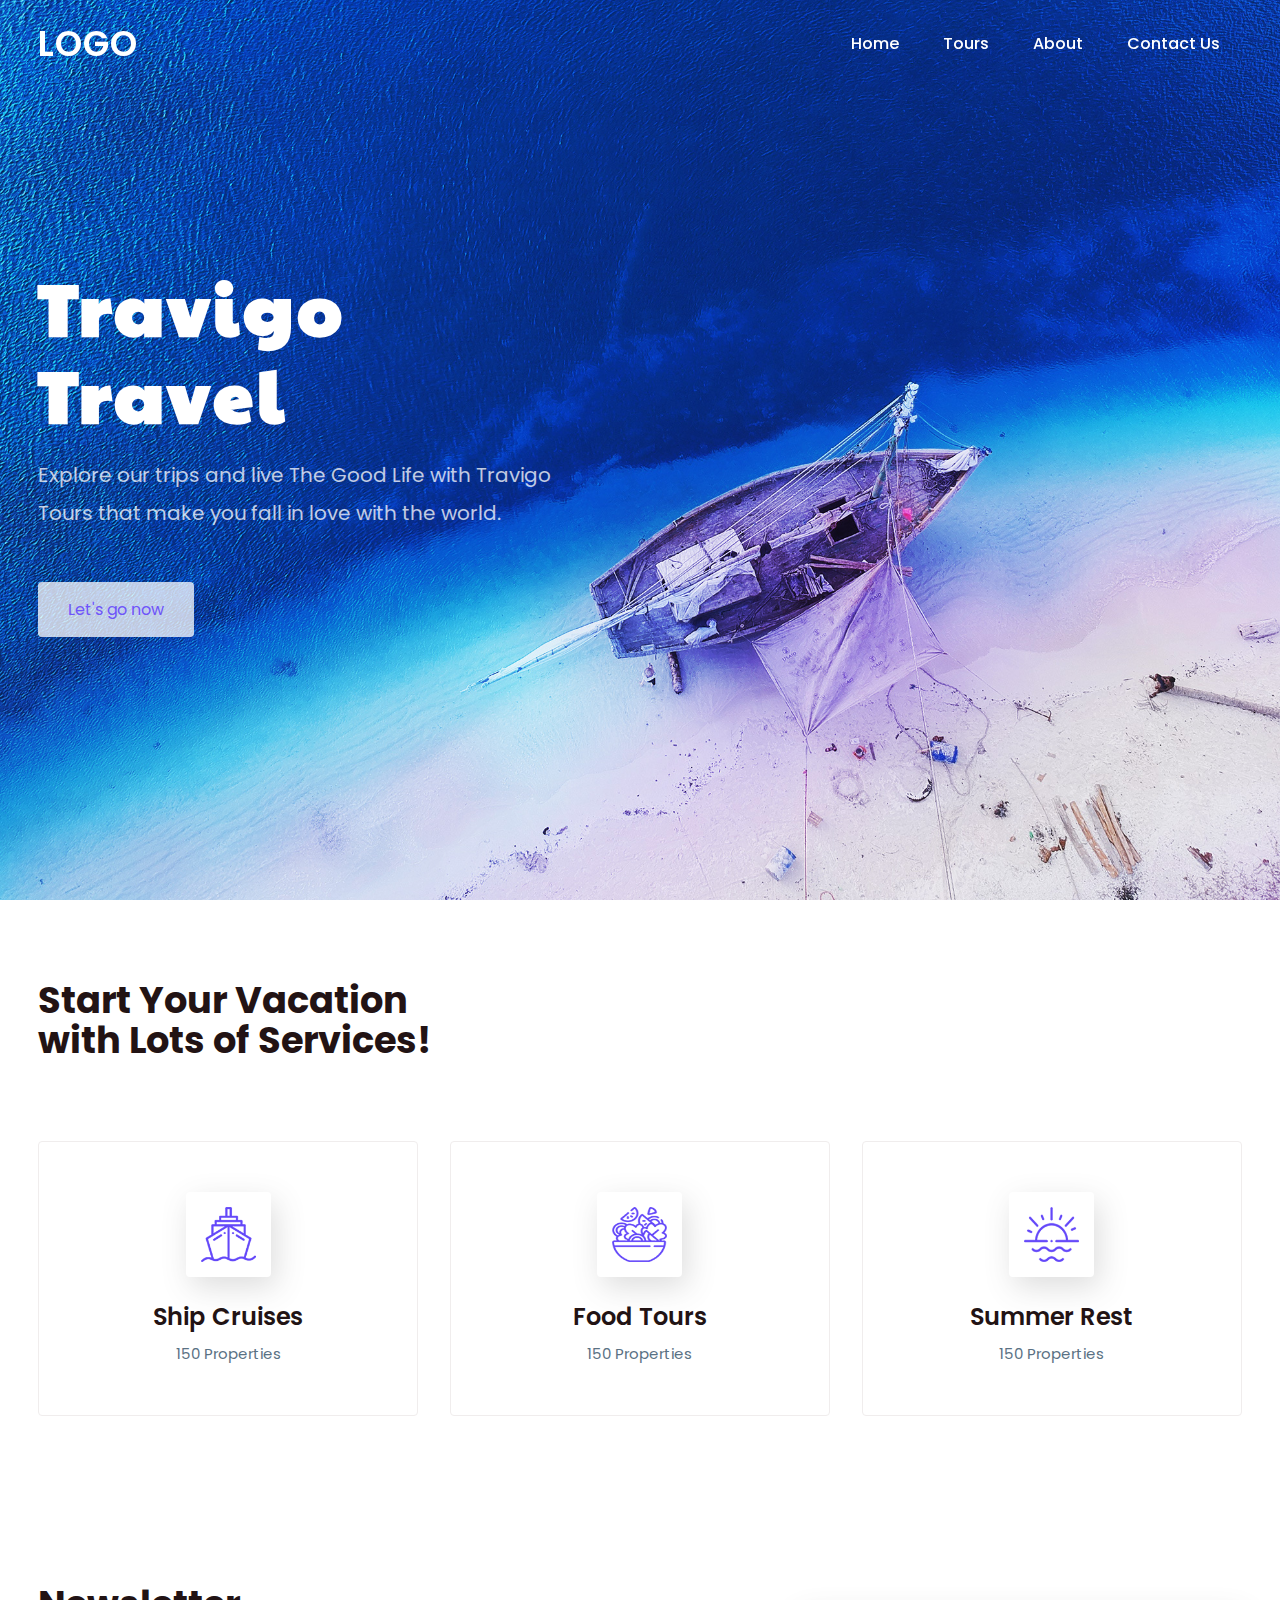
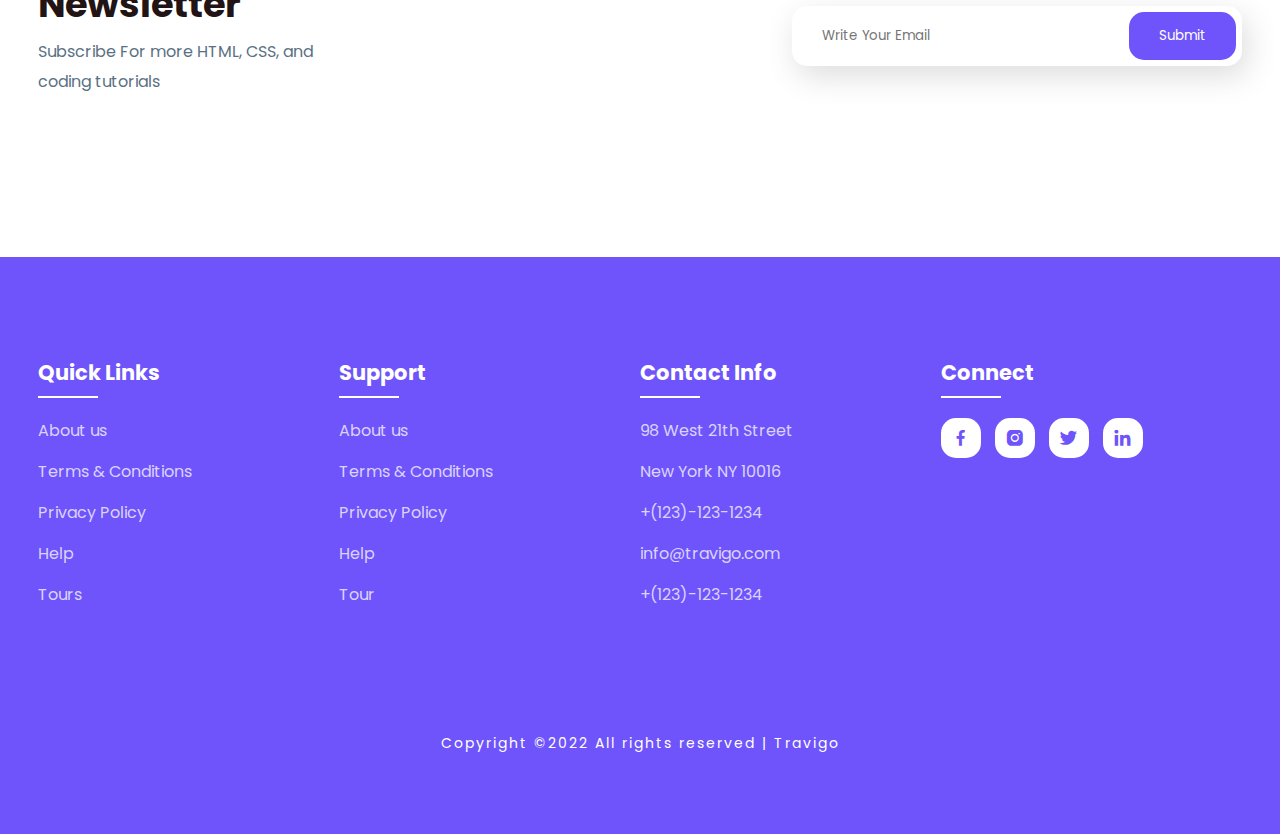
==== index.html @ 7c48210a "first commit" ====
<!DOCTYPE html>
<html>
<head>
	<meta charset="utf-8">
	<meta name="viewport" content="width=device-width, initial-scale=1">
	<title>Travigo - Travel for everyone</title>
	<link rel="stylesheet" type="text/css" href="css/style.css">

	<link rel="stylesheet"
  href="https://unpkg.com/boxicons@latest/css/boxicons.min.css">

  <link rel="preconnect" href="https://fonts.googleapis.com">
  <link rel="preconnect" href="https://fonts.gstatic.com" crossorigin>
  <link href="https://fonts.googleapis.com/css2?family=Paytone+One&family=Poppins:wght@100;200;300;400;500;600;700;800;900&display=swap" rel="stylesheet">

</head>
<body>
	<!--header--->
	<header>
		<a href="#" class="logo">LOGO</a>
		<div class="bx bx-menu" id="menu-icon"></div>

		<ul class="navbar">
			<li><a href="index.html">Home</a></li>
			<li><a href="tours.html">Tours</a></li>
			<li><a href="about.html">About</a></li>
			<li><a href="ContactUs.html">Contact Us</a></li>
		</ul>
	</header>

	<!--Home section--->
	<section class="home" id="home">
		<div class="home-text">
			<h1>Travigo <br> Travel</h1>
			<p>Explore our trips and live The Good Life with Travigo <br> Tours that make you fall in love with the world.</p>
			<a href="#" class="home-btn">Let's go now</a>
		</div>
	</section>

	<!--container--->
	<section class="container">
		<div class="text">
			<h2>Start Your Vacation <br> with Lots of Services!</h2>
		</div>

		<div class="row-items">
			<div class="container-box">
				<div class="container-img">
					<img src="img/trip1.png">
				</div>
				<h4>Ship Cruises</h4>
				<p>150 Properties</p>
			</div>

			<div class="container-box">
				<div class="container-img">
					<img src="img/trip2.png">
				</div>
				<h4>Food Tours</h4>
				<p>150 Properties</p>
			</div>

			<div class="container-box">
				<div class="container-img">
					<img src="img/trip3.png">
				</div>
				<h4>Summer Rest</h4>
				<p>150 Properties</p>
			</div>

		</div>
	</section>

	
	

	<!--Newsletter--->
	<section class="newsletter">
		<div class="news-text">
			<h2>Newsletter</h2>
			<p>Subscribe For more HTML, CSS, and <br> coding tutorials</p>
		</div>

		<div class="send">
			<form>
				<input type="email" placeholder="Write Your Email" required>
				<input type="submit" value="Submit">
			</form>
		</div>
	</section>

	<!--footer--->
	<section id="contact">
		<div class="footer">
			<div class="main">
				<div class="list">
					<h4>Quick Links</h4>
					<ul>
						<li><a href="#">About us</a></li>
						<li><a href="#">Terms & Conditions</a></li>
						<li><a href="#">Privacy Policy</a></li>
						<li><a href="#">Help</a></li>
						<li><a href="#">Tours</a></li>
					</ul>
				</div>

				<div class="list">
					<h4>Support</h4>
					<ul>
						<li><a href="#">About us</a></li>
						<li><a href="#">Terms & Conditions</a></li>
						<li><a href="#">Privacy Policy</a></li>
						<li><a href="#">Help</a></li>
						<li><a href="#">Tour</a></li>
					</ul>
				</div>

				<div class="list">
					<h4>Contact Info</h4>
					<ul>
						<li><a href="#">98 West 21th Street</a></li>
						<li><a href="#">New York NY 10016</a></li>
						<li><a href="#">+(123)-123-1234</a></li>
						<li><a href="#">info@travigo.com</a></li>
						<li><a href="#">+(123)-123-1234</a></li>
					</ul>
				</div>

				<div class="list">
					<h4>Connect</h4>
					<div class="social">
						<a href="#"><i class='bx bxl-facebook' ></i></a>
						<a href="#"><i class='bx bxl-instagram-alt' ></i></a>
						<a href="#"><i class='bx bxl-twitter' ></i></a>
						<a href="#"><i class='bx bxl-linkedin' ></i></a>
					</div>
				</div>
			</div>
		</div>

		<div class="end-text">
			<p>Copyright ©2022 All rights reserved | Travigo</p>
		</div>
	</section>

	<!--link to js--->
	<script type="text/javascript" src="js/script.js"></script>

</body>
</html>
---- css/style.css ----
*{
	padding: 0;
	margin: 0;
	box-sizing: border-box;
	font-family: 'Poppins', sans-serif;
	text-decoration: none;
	list-style: none;
	scroll-behavior: smooth;
}
:root{
	--bg-color: #fff;
	--text-color: #221314;
	--second-color: #5a7184;
	--main-color: #6e54fa;
	--big-font: 6rem;
	--h2-font: 3rem;
	--p-font: 1.1rem;
}
body{
	background: var(--bg-color);
	color: var(--text-color);
}

header{
	position: fixed;
	top: 0;
	right: 0;
	width: 100%;
	z-index: 1000;
	display: flex;
	align-items: center;
	justify-content: space-between;
	background: transparent;
	padding: 30px 18%;
	transition: ease .40s;
}
.header2{
	position: fixed;
	top: 0;
	right: 0;
	width: 100%;
	z-index: 1000;
	display: flex;
	align-items: center;
	justify-content: space-between;
	background: #6e54fa;
	padding: 30px 18%;
	transition: ease .40s;
}
.logo{
	font-size: 35px;
	font-weight: 600;
	letter-spacing: 1px;
	color: var(--bg-color);
}
.navbar{
	display: flex;
}
.navbar a{
	color: var(--bg-color);
	font-size: var(--p-font);
	font-weight: 500;
	padding: 10px 22px;
	border-radius: 4px;
	transition: ease .40s;
}
.navbar a:hover{
	background: var(--bg-color);
	color: var(--text-color);
	box-shadow: 5px 10px 30px rgb(85 85 85 / 20%);
	border-radius: 4px;
}
#menu-icon{
	color: var(--bg-color);
	font-size: 35px;
	z-index: 10001;
	cursor: pointer;
	display: none;
}

section{
	padding: 80px 18%;
}
.home{
	position: relative;
	width: 100%;
	height: 100vh;
	background: url(../img/background.jpg);
	background-size: cover;
	background-position: center;
	display: grid;
	grid-template-columns: repeat(1, 1fr);
	align-items: center;
}
.home-text h1{
	font-size: var(--big-font);
	line-height: 1.2;
	color: var(--bg-color);
	font-family: 'Paytone One', sans-serif;
	letter-spacing: 4px;
	margin-bottom: 20px;
}
.home-text p{
	color: #ffffffbf;
	font-size: 20px;
	font-weight: 400;
	line-height: 38px;
	margin-bottom: 50px;
}
.home-btn{
	display: inline-block;
	font-size: 16px;
	padding: 15px 30px;
	background: #ffffffbf;
	color: var(--main-color);
	border-radius: 4px;
	transition: ease .40s;
}
.home-btn:hover{
	background: var(--bg-color);
	transform: scale(1.1);
}
header.sticky{
	background: var(--bg-color);
	padding: 10px 18%;
	box-shadow: rgba(33,35,38, 0.1) 0px 10px 10px -10px;
}
.sticky .logo{
	color: var(--text-color);
}
.sticky .navbar a{
	color: var(--text-color);
} 

.text h2{
	font-size: var(--h2-font);
	line-height: 1.1;
}
.row-items{
	display: grid;
	grid-template-columns: repeat(auto-fit, minmax(250px, auto));
	grid-gap: 2rem;
	align-items: center;
	text-align: center;
	margin-top: 5rem;
}
.container-box{
	background: var(--bg-color);
	border: 1px solid #f0eded;
	padding: 50px 10px;
	border-radius: 4px;
	transition: all 1s ease 0s;
	cursor: pointer;
}
.container-img img{
	height: 85px;
	width: 85px;
	padding: 15px;
	background: var(--bg-color);
	box-shadow: 5px 10px 30px rgb(85 85 85 / 20%);
	border-radius: 4px;
	margin-bottom: 15px;
	cursor: pointer;
}
.container-img-b img{
	width: 100%;
	background: var(--bg-color);
	box-shadow: 5px 10px 30px rgb(85 85 85 / 20%);
	border-radius: 4px;
	margin-bottom: 15px;
	cursor: pointer;
	margin-top: 100px;
}
.container-box h4{
	font-size: 24px;
	font-weight: 600;
	margin-bottom: 8px;
}
.container-box p{
	font-size: 15px;
	color: var(--second-color);
}
.container-box:hover{
	box-shadow: 5px 30px 56.1276px rgb(55 55 55 / 12%);
	border: 1px solid transparent;
	transform: translateY(-3px);
}

.title{
	text-align: center;
	margin-top: 50px;
}
.title h2{
	font-size: var(--h2-font);
	line-height: 1.2;
}
.package-content{
	display: grid;
	grid-template-columns: repeat(auto-fit, minmax(200px, auto));
	grid-gap: 2rem;
	align-items: center;
	margin-top: 5rem;
}
.thum{
	position: relative;
	transition: all .3s cubic-bezier(.445,.05,.55,.95);
	will-change: filter;
	cursor: pointer;
}
.thum img{
	width: 100%;
	height: auto;
}
.thum h3{
	position: absolute;
	font-size: 30px;
	font-weight: 600;
	text-align: right;
	color: var(--bg-color);
	top: 36px;
	right: 40px;
}
.dest-content{
	display: flex;
	flex-wrap: wrap;
	align-items: center;
	justify-content: space-between;
	padding-top: 24px;
}
.stars i{
	color: var(--main-color);
	font-size: 20px;
}
.location h4{
	font-size: 24px;
	font-weight: 600;
	margin-bottom: 8px;
}
.location p{
	font-size: 15px;
	color: var(--second-color);
}
.thum:hover{
	filter: brightness(100%) hue-rotate(45deg);
	transform: scale(1.04);
}

.destination-content{
	display: grid;
	grid-template-columns: repeat(auto-fit, minmax(340px, auto));
	grid-gap: 2rem;
	align-items: center;
	margin-top: 5rem;
}
.col-content, .blog-content{
	position: relative;
}
.col-content img, .blog-content img{
	width: 100%;
	height: 500px;
	object-fit: cover;
	border-radius: 15px;
	filter: brightness(80%);
	transition: all .3s cubic-bezier(.495,.05,.55,.95);
	will-change: filter;
}
.col-content h5{
	position: absolute;
	font-size: 22px;
	font-weight: 500;
	color: var(--bg-color);
	left: 15px;
	bottom: 60px;
}
.blog-content h5{
	position: absolute;
	font-size: 22px;
	font-weight: 500;
	color: var(--bg-color);
	left: 15px;
	bottom: 100px;
}
.col-content p, .blog-content p{
	position: absolute;
	font-size: 15px;
	color: var(--bg-color);
	left: 15px;
	bottom: 30px;
	letter-spacing: 2px;
}
.col-content img:hover{
	filter: brightness(100%) hue-rotate(45deg);
	transform: scale(1.04);
	cursor: pointer;
}
.blog-content img:hover{
	-webkit-filter: brightness(30%);
    -webkit-transition: all 1s ease;
    -moz-transition: all 1s ease;
    -o-transition: all 1s ease;
    -ms-transition: all 1s ease;
    transition: all 1s ease;
	cursor: pointer;
}

.newsletter{
	display: flex;
	flex-wrap: wrap;
	align-items: center;
	justify-content: space-between;
	grid-gap: 3rem;
	margin-bottom: 80px;
}
.news-text h2{
	font-size: var(--h2-font);
	margin-bottom: 5px;
}
.news-text p{
	font-size: var(--p-font);
	color: var(--second-color);
	line-height: 30px;
}
.newsletter form{
	max-width: 100%;
	width: 450px;
	position: relative;
}
.newsletter form input:first-child{
	display: inline-block;
	width: 100%;
	padding: 20px 150px 20px 30px;
	box-shadow: 5px 10px 30px rgb(85 85 85 / 20%);
	outline: none;
	border: none;
	border-radius: 15px;
}
.newsletter form input:last-child{
	display: inline-block;
	position: absolute;
	outline: none;
	border: none;
	padding: 14px 30px;
	border-radius: 15px;
	background: var(--main-color);
	color: var(--bg-color);
	top: 6px;
	right: 6px;
	cursor: pointer;
}
.package{
	margin-top: 70px;
}

#contact{
	background: var(--main-color);
}
.main{
	display: flex;
	flex-wrap: wrap;
}
.footer{
	padding: 20px 0;
}
.list{
	width: 25%;
}
.list h4{
	font-size: 21px;
	color: var(--bg-color);
	margin-bottom: 30px;
	position: relative;
}
.list h4::before{
	content: "";
	position: absolute;
	height: 2px;
	width: 60px;
	left: 0;
	bottom: -10px;
	background: var(--bg-color);
}
.list ul li:not(last-child) {
	margin-bottom: 16px;
}
.list ul li a{
	color: #ffffffbf;
	font-size: var(--p-font);
	display: block;
	transition: .3s;
}
.list ul li a:hover{
	color: var(--bg-color);
	transform: translateX(14px);
}
.list .social a{
	height: 40px;
	width: 40px;
	background: var(--bg-color);
	color: var(--main-color);
	display: inline-flex;
	align-items: center;
	justify-content: center;
	font-size: 21px;
	border-radius: 15px;
	transition: .3s;
	margin-right: 10px;
}
.list .social a:hover{
	transform: scale(1.1);
}
.end-text{
	text-align: center;
	padding-top: 90px;
}
.end-text p{
	color: var(--bg-color);
	font-size: 14px;
	letter-spacing: 2px;
}

@media (max-width: 1400px){
	header{
		padding: 17px 3%;
		transition: .2s;
	}
	header.sticky{
		padding: 10px 3%;
		transition: .2s;
	}
	section{
		padding: 80px 3%;
		transition: .2s;
	}
	:root{
		--big-font: 4.5rem;
	  --h2-font: 2.3rem;
	  --p-font: 1rem;
	  transition: .2s;
	}
}

@media (max-width: 1040px){
	#menu-icon{
		display: block;
	}
	.stick #menu-icon{
		color: var(--text-color);
	}
	.home{
		height: 88vh;
	}
	.navbar{
		position: absolute;
		top: 0;
		right: -100%;
		width: 270px;
		height: 120vh;
		background: #1067cc;
		display: flex;
		flex-direction: column;
		align-items: center;
		padding: 150px 30px;
		transition: 0.5s all;
	}
	.navbar a{
		display: block;
		margin: 1.2rem 0;
	}
	.sticky .navbar a{
		color: var(--bg-color);
	}
	.navbar a:hover{
		color: var(--text-color);
	}
	.open{
		right: 0;
	}
	.list{
		width: 50%;
		margin-bottom: 12px;
	}
}

@media (max-width: 575px){
	.list{
		width: 100%;
	}
	.newsletter form{
		width: 350px;
	}
	:root{
		--big-font: 3.8rem;
	  --h2-font: 1.8rem;
	  transition: .2s;
	}
	.text{
		text-align: center;
	}
	.home{
		height: 85vh;
		transition: .2s;
	}
}
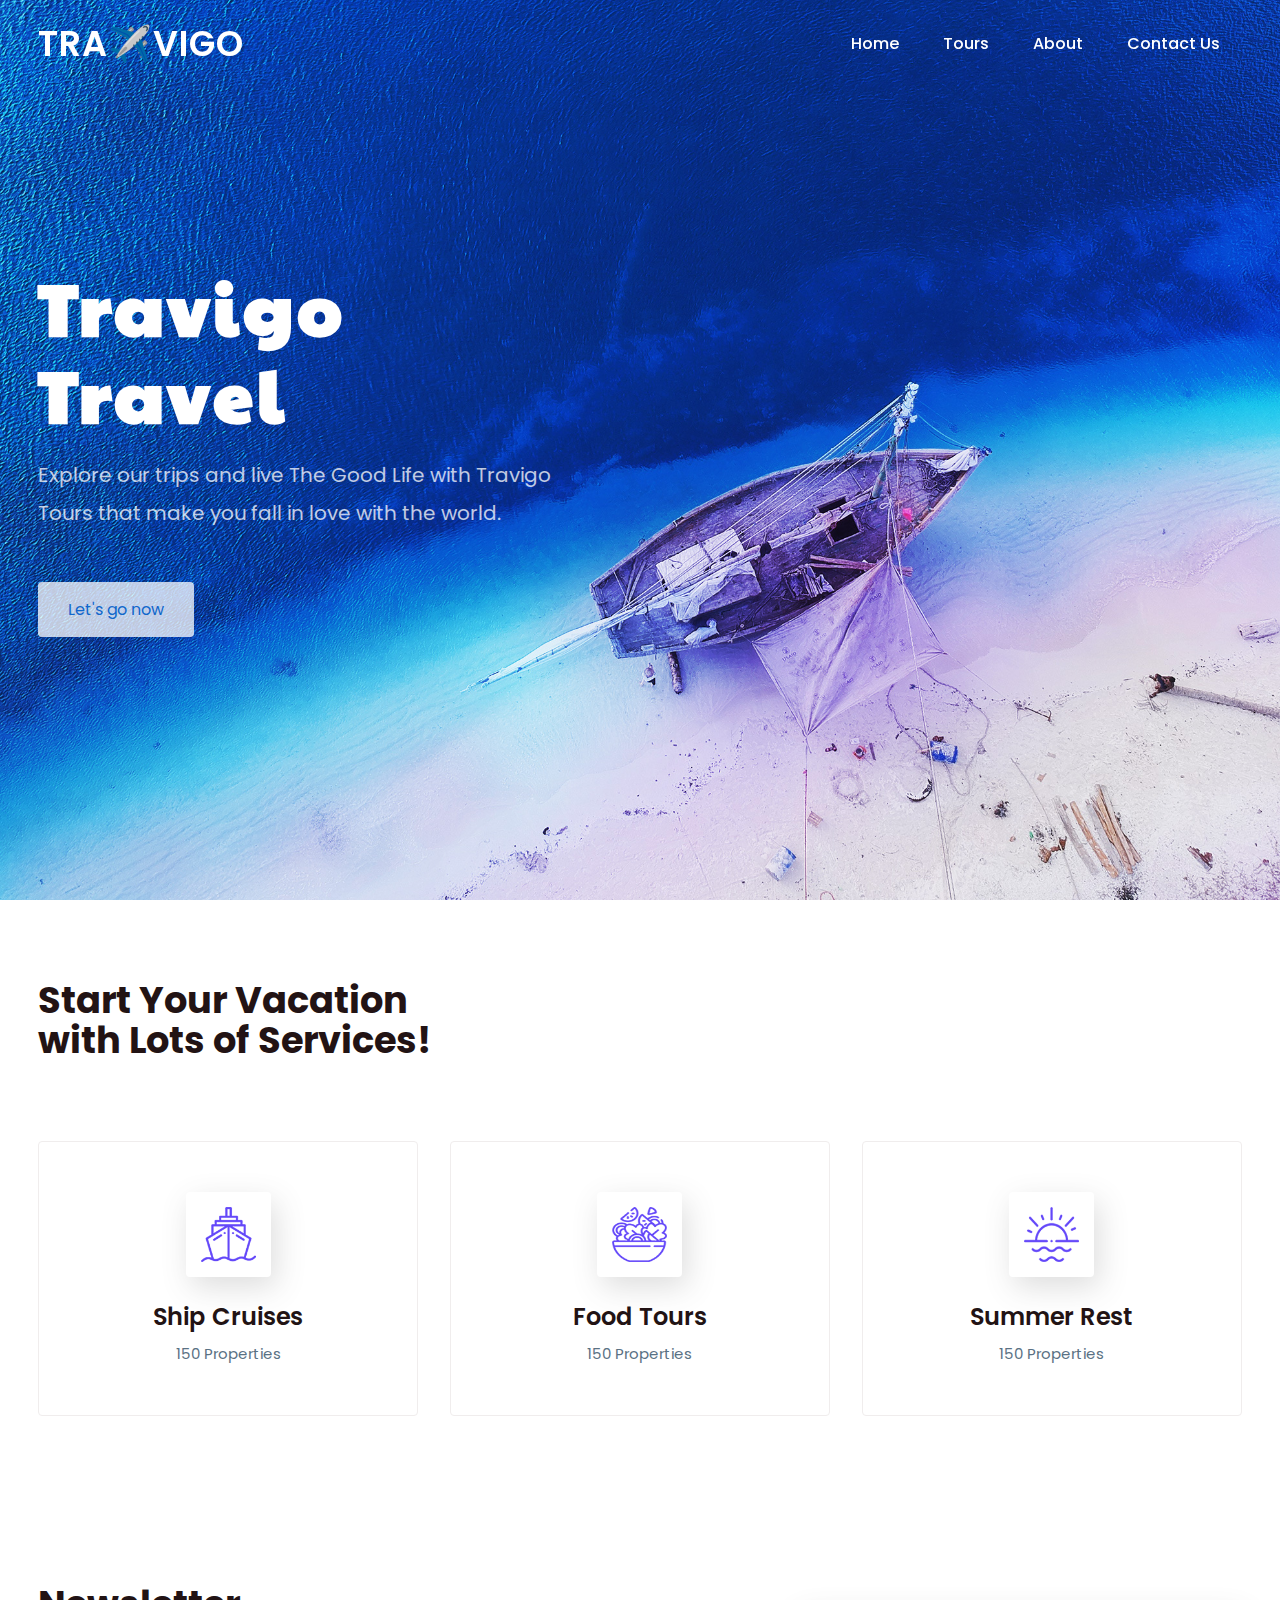
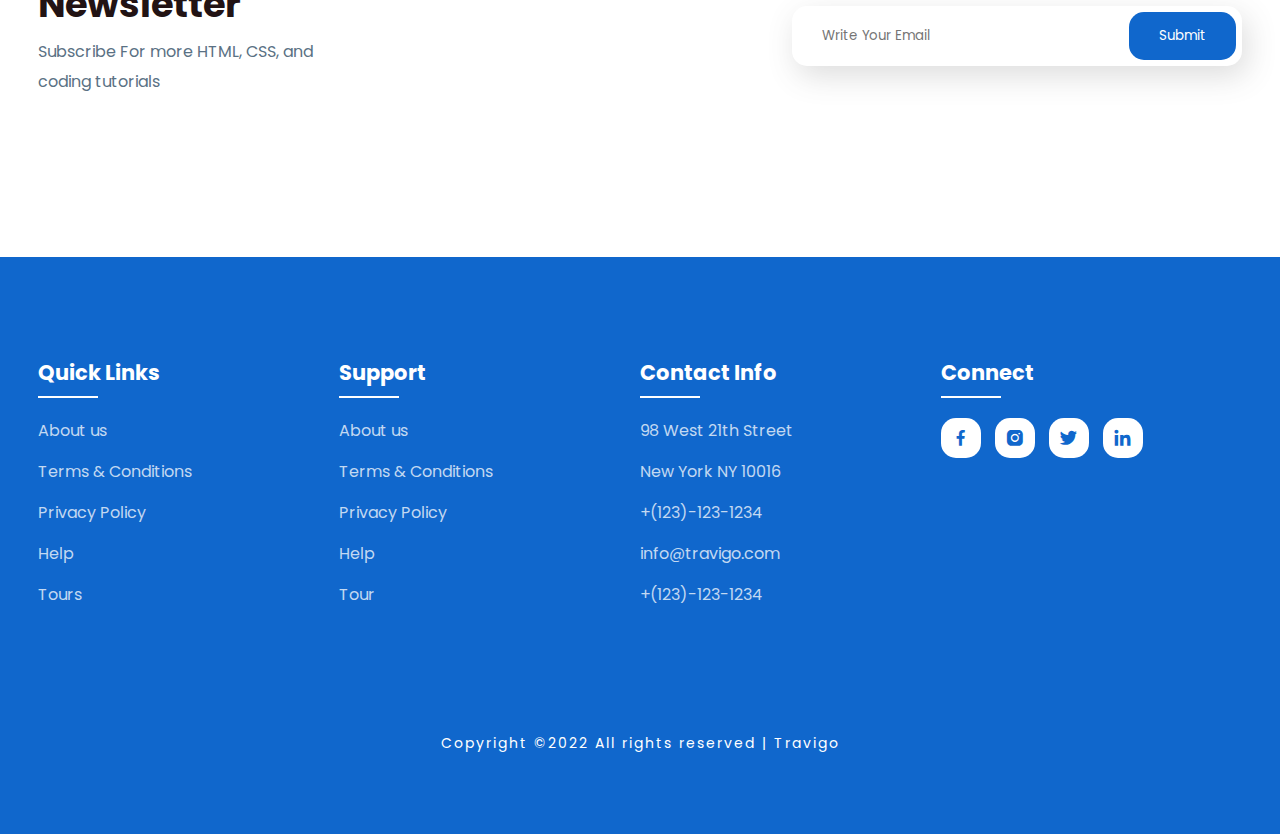
==== commit 746f5587: "yasir" ====
--- a/index.html
+++ b/index.html
@@ -17,7 +17,7 @@
 <body>
 	<!--header--->
 	<header>
-		<a href="#" class="logo">LOGO</a>
+		<a href="#" class="logo">TRA✈️VIGO </a>
 		<div class="bx bx-menu" id="menu-icon"></div>
 
 		<ul class="navbar">
--- a/css/style.css
+++ b/css/style.css
@@ -11,7 +11,8 @@
 	--bg-color: #fff;
 	--text-color: #221314;
 	--second-color: #5a7184;
-	--main-color: #6e54fa;
+	--main-color: #1067cc;
+	--main2-color: #10cc36;
 	--big-font: 6rem;
 	--h2-font: 3rem;
 	--p-font: 1.1rem;
@@ -43,7 +44,7 @@
 	display: flex;
 	align-items: center;
 	justify-content: space-between;
-	background: #6e54fa;
+	background: #1067cc;
 	padding: 30px 18%;
 	transition: ease .40s;
 }
@@ -92,6 +93,46 @@
 	grid-template-columns: repeat(1, 1fr);
 	align-items: center;
 }
+.home2{
+	background-image: url(https://wallpaperaccess.com/full/1431622.jpg);
+	background-size: cover;
+	
+}
+
+.home2 form {
+	max-width: 100%;
+	width: 400px;
+	position: relative;
+	font-size: 12px;
+	margin-left: 300px;
+	margin-top: 80px;
+}
+
+
+.home2 input, .home2 textarea {
+	font-size: 17px;
+	display: inline-block;
+	width: 100%;
+	padding: 20px 150px 20px 30px;
+	box-shadow: 5px 10px 30px rgb(85 85 85 / 20%);
+	outline: none;
+	border: none;
+	border-radius: 15px;
+	resize: none;
+}
+
+.home2 input[type="submit"]{
+	background-color: #1067cc;
+	padding: 5%;
+	margin-top: 20px;
+}
+
+ .home2 h2 {
+	font-size: 30px;
+}
+.home2 p{
+	font-size: 18px;
+} 
 .home-text h1{
 	font-size: var(--big-font);
 	line-height: 1.2;
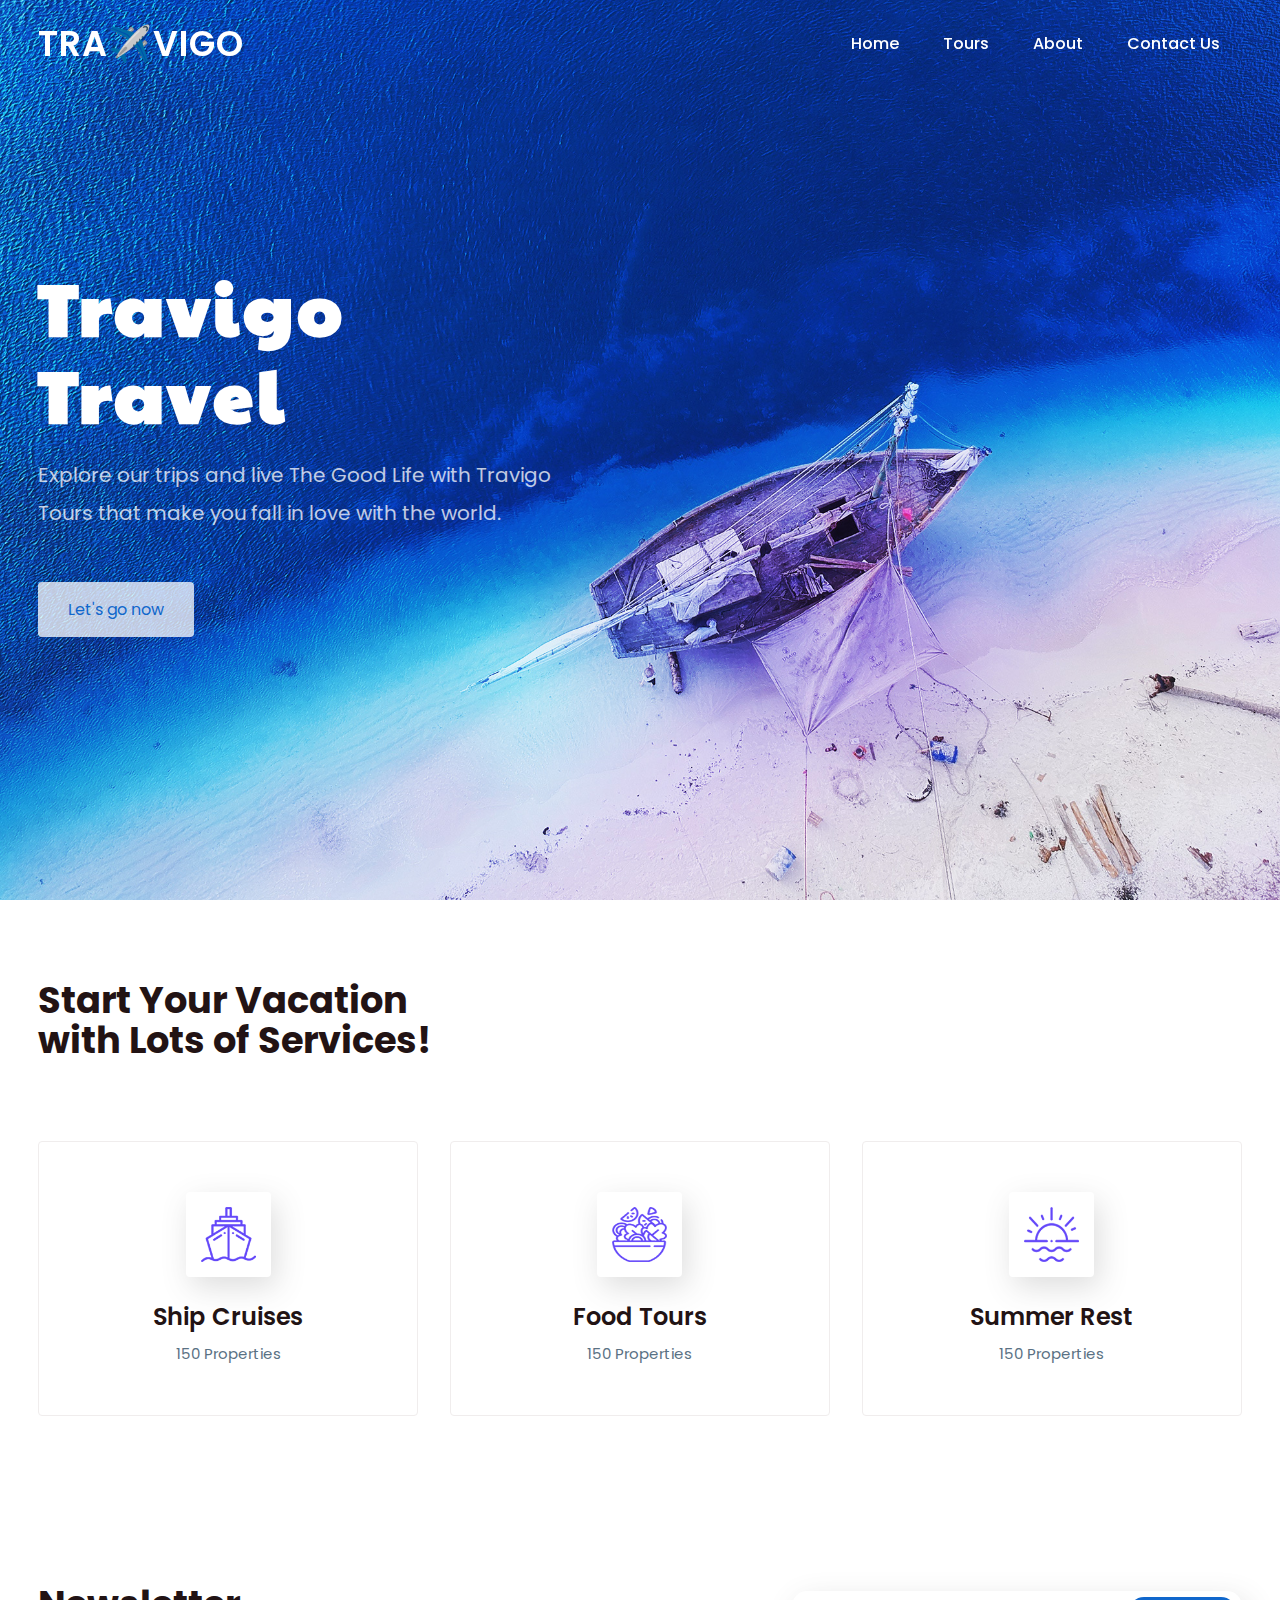
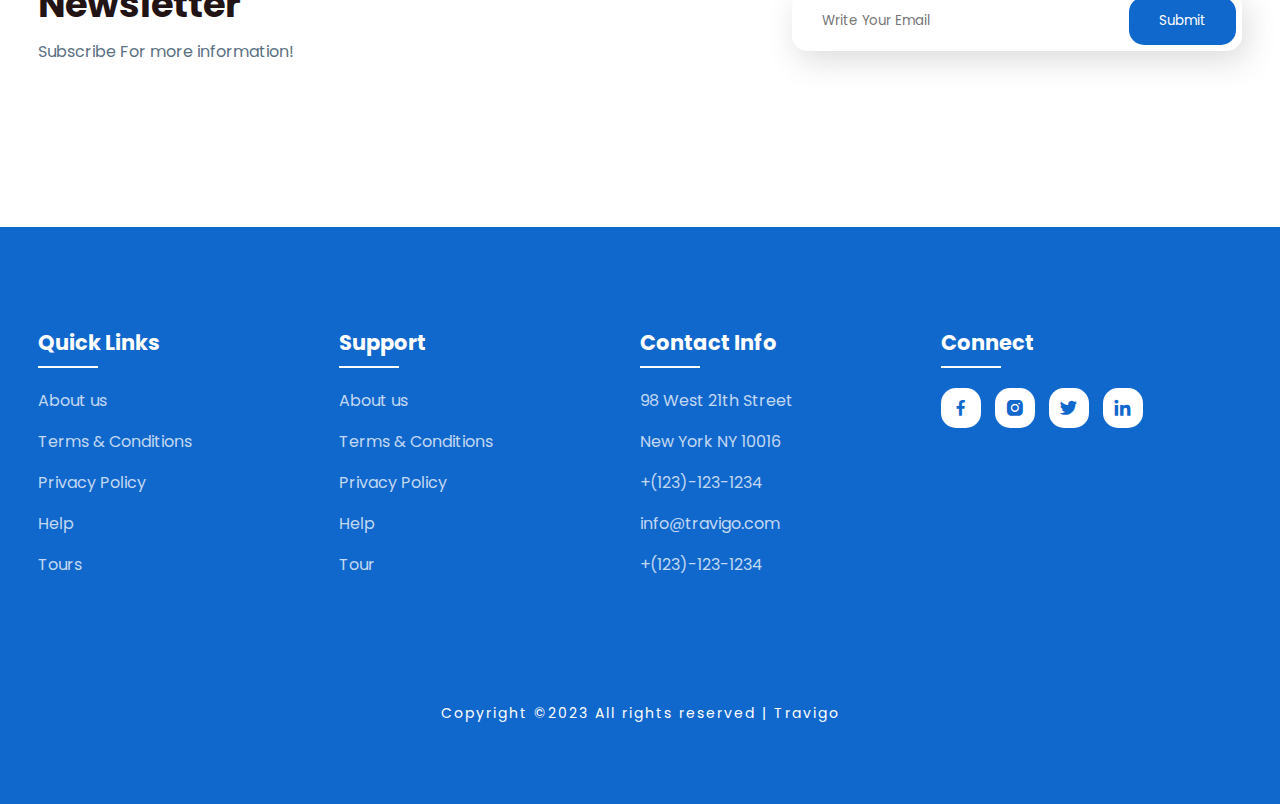
==== commit 110ac45b: "modif" ====
--- a/index.html
+++ b/index.html
@@ -78,7 +78,7 @@
 	<section class="newsletter">
 		<div class="news-text">
 			<h2>Newsletter</h2>
-			<p>Subscribe For more HTML, CSS, and <br> coding tutorials</p>
+			<p>Subscribe For more  information!</p>
 		</div>
 
 		<div class="send">
@@ -139,7 +139,7 @@
 		</div>
 
 		<div class="end-text">
-			<p>Copyright ©2022 All rights reserved | Travigo</p>
+			<p>Copyright ©2023 All rights reserved | Travigo</p>
 		</div>
 	</section>
 
--- a/css/style.css
+++ b/css/style.css
@@ -36,7 +36,7 @@
 	transition: ease .40s;
 }
 .header2{
-	position: fixed;
+	position:fixed;
 	top: 0;
 	right: 0;
 	width: 100%;
@@ -48,6 +48,7 @@
 	padding: 30px 18%;
 	transition: ease .40s;
 }
+
 .logo{
 	font-size: 35px;
 	font-weight: 600;
@@ -101,18 +102,18 @@
 
 .home2 form {
 	max-width: 100%;
-	width: 400px;
+	width: 500px;
 	position: relative;
 	font-size: 12px;
-	margin-left: 300px;
-	margin-top: 80px;
-}
-
-
-.home2 input, .home2 textarea {
+	margin-left: 350px;
+	margin-top: 70px;
+}
+
+
+.home2 input {
 	font-size: 17px;
+	width: 100%;
 	display: inline-block;
-	width: 100%;
 	padding: 20px 150px 20px 30px;
 	box-shadow: 5px 10px 30px rgb(85 85 85 / 20%);
 	outline: none;
@@ -120,11 +121,36 @@
 	border-radius: 15px;
 	resize: none;
 }
+.home2 textarea{
+	font-size: 17px;
+	display: inline-block;
+	width: 100%;
+	padding: 20px 15px 20px 30px;
+	box-shadow: 5px 10px 30px rgb(85 85 85 / 20%);
+	outline: none;
+	border: none;
+	border-radius: 15px;
+	resize: none;
+
+}
+.home2 h2{
+	text-align: center;
+} 
+
 
 .home2 input[type="submit"]{
 	background-color: #1067cc;
 	padding: 5%;
+	color: #fff;
 	margin-top: 20px;
+	 cursor: pointer; 
+}
+.home2 input[type="submit"]:hover{
+	transition: ease .40s;
+	background-color: #43d127;
+	padding: 5%;
+	margin-top: 20px;
+
 }
 
  .home2 h2 {
@@ -460,7 +486,12 @@
 }
 
 @media (max-width: 1400px){
+	
 	header{
+		padding: 17px 3%;
+		transition: .2s;
+	}
+	.header2{
 		padding: 17px 3%;
 		transition: .2s;
 	}
